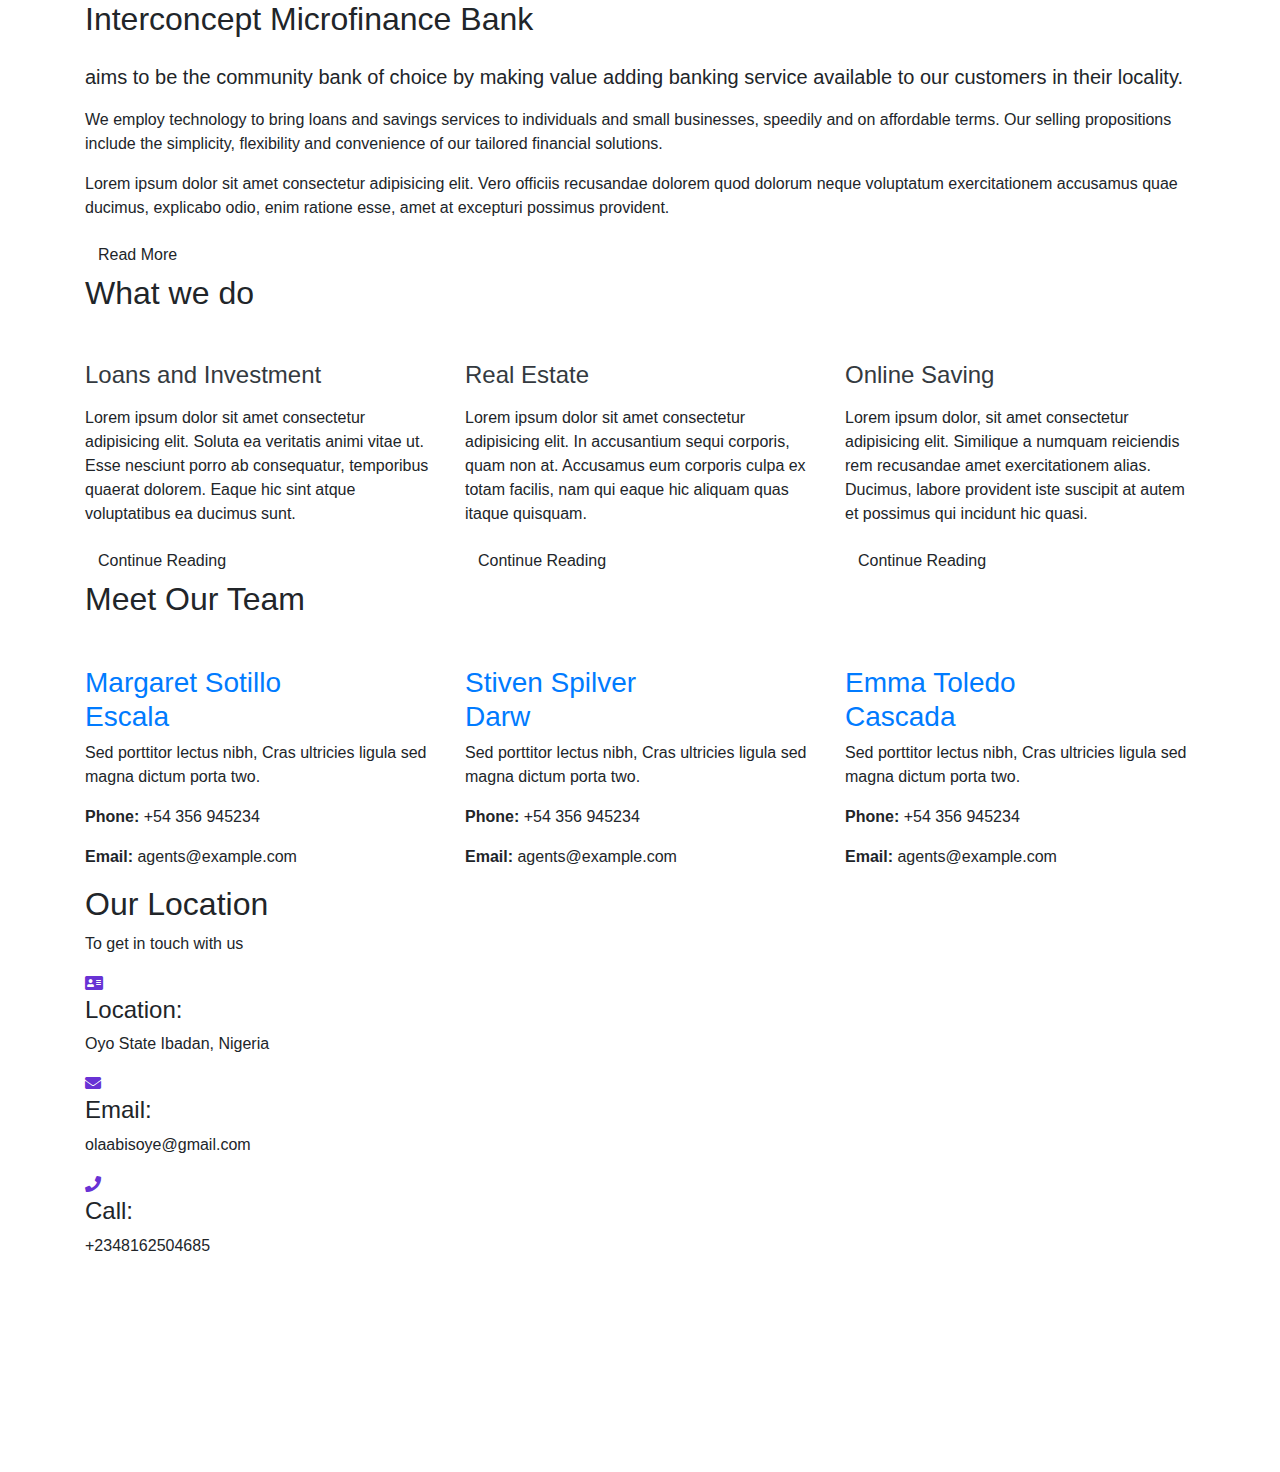
==== about.html @ a433403b "Update about.html" ====
<!DOCTYPE html>
<html lang="en">
<head>
    <meta charset="UTF-8">
    <meta http-equiv="X-UA-Compatible" content="IE=edge">
    <meta name="viewport" content="width=device-width, initial-scale=1.0">
    <link rel="stylesheet" href="https://maxcdn.bootstrapcdn.com/bootstrap/4.5.2/css/bootstrap.min.css">
    <link rel="stylesheet" href="https://cdn.jsdelivr.net/npm/bootstrap@4.6.0/dist/css/bootstrap.min.css" integrity="sha384-B0vP5xmATw1+K9KRQjQERJvTumQW0nPEzvF6L/Z6nronJ3oUOFUFpCjEUQouq2+l" crossorigin="anonymous">
    <link href="https://cdnjs.cloudflare.com/ajax/libs/font-awesome/5.13.0/css/all.min.css" rel="stylesheet">
    <link href="assets/css/style.css" rel="stylesheet">
    <title>About Us</title>
</head>
<body>
  <section id="services" class="services">
    <div class="container">
  
      <div class="section-title">
      <h2 class="mb-4">Interconcept Microfinance Bank</h2>
      <p class="lead mb-3">aims to be the community bank of choice by making value adding banking service available to our customers in their locality.</p>
      <p class="text-small mb-3">We employ technology to bring loans and savings services to individuals and small businesses, speedily and on affordable terms​. Our selling propositions include the simplicity, flexibility and convenience of our tailored financial solutions.</p>
      <p class="text-small mb-3">Lorem ipsum dolor sit amet consectetur adipisicing elit. Vero officiis recusandae dolorem quod dolorum neque voluptatum exercitationem accusamus quae ducimus, explicabo odio, enim ratione esse, amet at excepturi possimus provident.</p><a href="service.html" class="btn btn-a">Read More</a>
    </div>
    </div>
  </section>

  <section id="services" class="services">
    <div class="container">
  
      <div class="section-title ">
        <h2 class="mb-4">What we do</h2>
        <div class="row">
          <div class="col-lg-4 mb-2 mb-lg-0"><a href="#" class="d-block"><img  src="assets/img/Finance professional.png" alt="" class="img-fluid mb-2"></a>
            <h3 class="h4 mb-3"><a href="#" class="text-dark">Loans and Investment</a></h3>
            <p class="text-small mb-3">Lorem ipsum dolor sit amet consectetur adipisicing elit. Soluta ea veritatis animi vitae ut. Esse nesciunt porro ab consequatur, temporibus quaerat dolorem. Eaque hic sint atque voluptatibus ea ducimus sunt.</p><a href="service.html" class="btn btn-a">Continue Reading</a>
          </div>
          <div class="col-lg-4 mb-2 mb-lg-0"><a href="#" class="d-block"><img src="assets/img/undraw_buy_house_560d.png" alt="" class="img-fluid mb-2"></a>
            <h3 class="h4 mb-3"><a href="#" class="text-dark">Real Estate</a></h3>
            <p class="text-small mb-3">Lorem ipsum dolor sit amet consectetur adipisicing elit. In accusantium sequi corporis, quam non at. Accusamus eum corporis culpa ex totam facilis, nam qui eaque hic aliquam quas itaque quisquam.</p><a href="service.html" class="btn btn-a">Continue Reading</a>
          </div>
          <div class="col-lg-4"><a href="#" class="d-block"><img src="assets/img/undraw_Finance_re_gnv2.png" alt="" class="img-fluid mb-2"></a>
            <h3 class="h4 mb-3"><a href="#" class="text-dark">Online Saving</a></h3>
            <p class="text-small mb-3 ">Lorem ipsum dolor, sit amet consectetur adipisicing elit. Similique a numquam reiciendis rem recusandae amet exercitationem alias. Ducimus, labore provident iste suscipit at autem et possimus qui incidunt hic quasi.</p><a href="service.html" class="btn btn-a">Continue Reading</a>
          </div>
        </div>
        
      </div>
    </div>
  </section>

    <!-- =======Team Section ======= -->
    <section id="services" class="services">
      <div class="container">
    
          <div class="section-title ">
            <h2 class="mb-4">Meet Our Team</h2>
            <div class="row">
            <div class="col-md-4">
              <div class="card-box-d">
                <div class="card-img-d">
                  <img src="assets/img/agent-4.jpg" alt="" class="img-d img-fluid">
                </div>
                <div class="card-overlay card-overlay-hover">
                  <div class="card-header-d">
                    <div class="card-title-d align-self-center">
                      <h3 class="title-d">
                        <a href="#" class="link-two">Margaret Sotillo
                          <br> Escala</a>
                      </h3>
                    </div>
                  </div>
                  <div class="card-body-d">
                    <p class="content-d color-text-a">
                      Sed porttitor lectus nibh, Cras ultricies ligula sed magna dictum porta two.
                    </p>
                    <div class="info-agents color-a">
                      <p>
                        <strong>Phone: </strong> +54 356 945234
                      </p>
                      <p>
                        <strong>Email: </strong> agents@example.com
                      </p>
                    </div>
                  </div>
                  
                </div>
              </div>
            </div>
            <div class="col-md-4">
              <div class="card-box-d">
                <div class="card-img-d">
                  <img src="assets/img/agent-3.jpg" alt="" class="img-d img-fluid">
                </div>
                <div class="card-overlay card-overlay-hover">
                  <div class="card-header-d">
                    <div class="card-title-d align-self-center">
                      <h3 class="title-d">
                        <a href="#" class="link-two">Stiven Spilver
                          <br> Darw</a>
                      </h3>
                    </div>
                  </div>
                  <div class="card-body-d">
                    <p class="content-d color-text-a">
                      Sed porttitor lectus nibh, Cras ultricies ligula sed magna dictum porta two.
                    </p>
                    <div class="info-agents color-a">
                      <p>
                        <strong>Phone: </strong> +54 356 945234
                      </p>
                      <p>
                        <strong>Email: </strong> agents@example.com
                      </p>
                    </div>
                  </div>
                </div>
              </div>
            </div>
            <div class="col-md-4">
              <div class="card-box-d">
                <div class="card-img-d">
                  <img src="assets/img/agent-1.jpg" alt="" class="img-d img-fluid">
                </div>
                <div class="card-overlay card-overlay-hover">
                  <div class="card-header-d">
                    <div class="card-title-d align-self-center">
                      <h3 class="title-d">
                        <a href="#" class="link-two">Emma Toledo
                          <br> Cascada</a>
                      </h3>
                    </div>
                  </div>
                  <div class="card-body-d">
                    <p class="content-d color-text-a">
                      Sed porttitor lectus nibh, Cras ultricies ligula sed magna dictum porta two.
                    </p>
                    <div class="info-agents color-a">
                      <p>
                        <strong>Phone: </strong> +54 356 945234
                      </p>
                      <p>
                        <strong>Email: </strong> agents@example.com
                      </p>
                    </div>
                  </div>
                </div>
              </div>
            </div>
            </div>
          </div>

        </div>
      </section>
      <!-- End About Section-->

      <!-- ======= location Section ======= -->
      <section id="contact" class="contact">
        <div class="container">

            <div class="section-title">
                <h2>Our Location</h2>
                <p>To get in touch with us</p>
            </div>

            <div class="row" >

                <div class="col-lg-4 ">
                    <div class="info">
                        <div class="address">
                            <i style="color: #6832D4;" class="fa fa-address-card"></i>
                            <h4>Location:</h4>
                            <p>Oyo State Ibadan, Nigeria</p>
                        </div>

                        <div class="email">
                            <i style="color: #6832D4;" class="fa fa-envelope"></i>
                            <h4>Email:</h4>
                            <p>olaabisoye@gmail.com</p>
                        </div>

                        <div class="phone">
                            <i style="color: #6832D4;" class="fa fa-phone"></i>
                            <h4>Call:</h4>
                            <p>+2348162504685</p>
                        </div>
                       
                    </div>

                </div>

                <div class="col-lg-8">
                    <div id="map-container-google-1" class="z-depth-1-half map-container" style="height: 500px">
                        <iframe src="https://www.google.com/maps/embed?pb=!1m18!1m12!1m3!1d3988.756881530364!2d36.84266951410125!3d-1.3216552360369498!2m3!1f0!2f0!3f0!3m2!1i1024!2i768!4f13.1!3m3!1m2!1s0x182f11bddb88c3b5%3A0x30b0365e56bfd05b!2sRedeemed%20Gospel%20Church%2C%20Liberty%20Christian%20Centre!5e0!3m2!1sen!2sng!4v1626265738352!5m2!1sen!2sng" width="600" height="450" style="border:0;" allowfullscreen="" loading="lazy"></iframe>
                    </div>
                </div>

            </div>

        </div>
    </section>
    <!-- End Contact Section -->
<script src="assets/js/main.js"></script>   
</body>
</html>
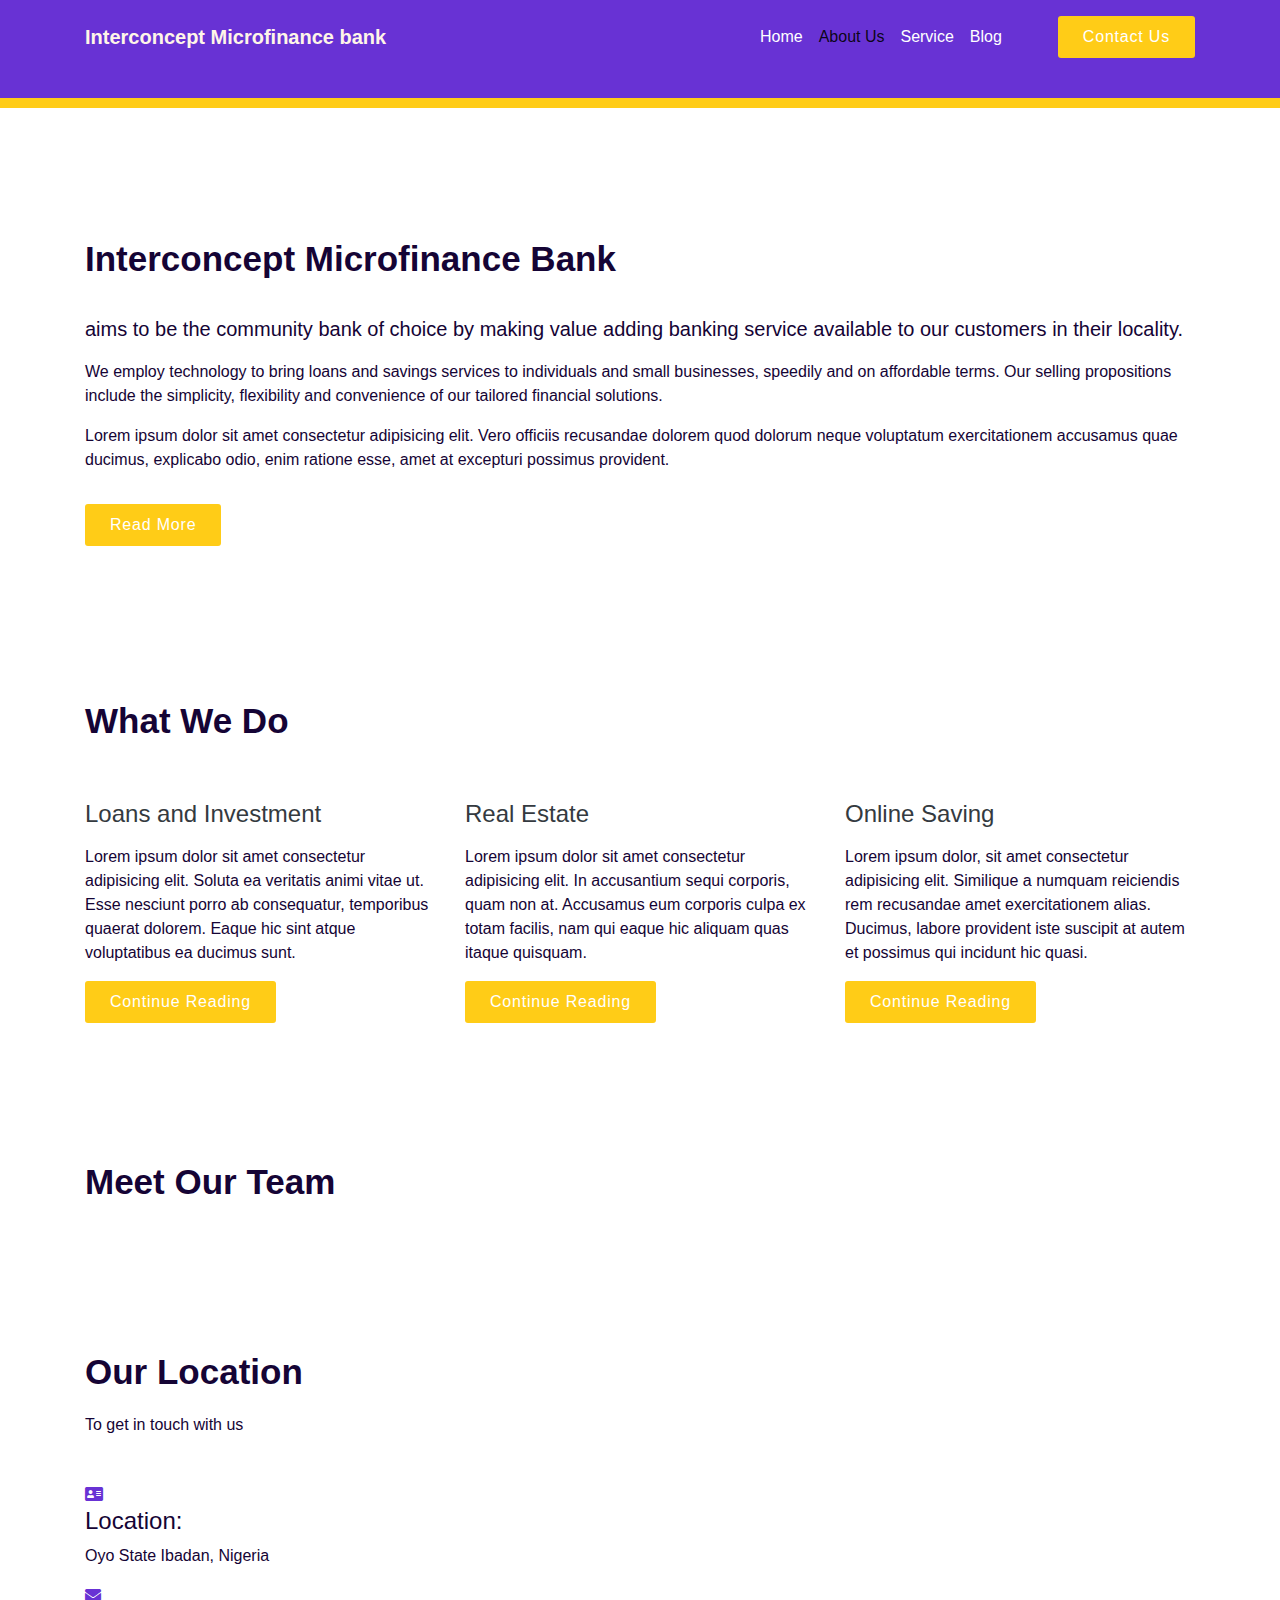
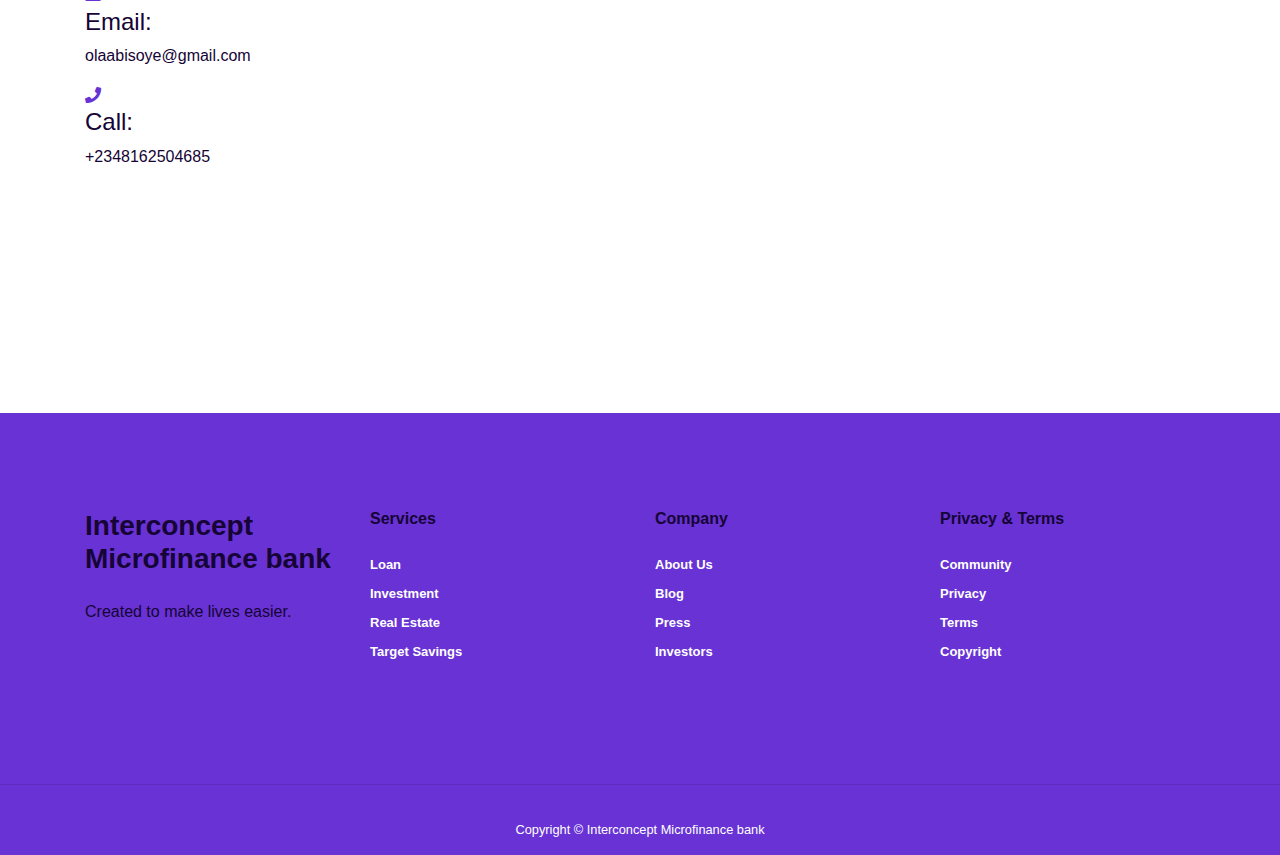
==== commit d25a6cb1: "updating of index file" ====
--- a/about.html
+++ b/about.html
@@ -11,19 +11,52 @@
     <title>About Us</title>
 </head>
 <body>
+
+  <!-- Header -->
+
+  <div class="position-relative header">
+
+    <nav class="navbar navbar-expand-lg navbar-light">
+      <div class="container mb-lg-4 py-2"> 
+        <a class="navbar-brand font-weight-bold " href="index.html">Interconcept Microfinance bank</a>
+        <button class="navbar-toggler" type="button" data-toggle="collapse" data-target="#navbarResponsive">
+          <span class="navbar-toggler-icon"></span>
+      </button>
+        <div class="collapse navbar-collapse" id="navbarResponsive">
+          <ul class="navbar-nav ml-auto">
+            <li class="nav-item "> 
+              <a class="nav-link" href="index.html">Home </a> </li>
+            <li class="nav-item active"> 
+              <a class="nav-link" href="about.html">About Us</a> </li>
+            <li class="nav-item"> 
+              <a class="nav-link" href="service.html">Service</a> </li>
+            <li class="nav-item"> 
+              <a class="nav-link" href="#">Blog</a> </li>
+          </ul>
+          <div class="ml-lg-5"><a class="btn btn-a" href="contact">Contact Us</a> </div>
+        </div>
+      </div>
+    </nav>
+  
+  </div>
+
+  
+
+
+
   <section id="services" class="services">
-    <div class="container">
+    <div  style="padding-top: 100px ;" class="container">
   
       <div class="section-title">
       <h2 class="mb-4">Interconcept Microfinance Bank</h2>
-      <p class="lead mb-3">aims to be the community bank of choice by making value adding banking service available to our customers in their locality.</p>
+      <p class="lead ">aims to be the community bank of choice by making value adding banking service available to our customers in their locality.</p>
       <p class="text-small mb-3">We employ technology to bring loans and savings services to individuals and small businesses, speedily and on affordable terms​. Our selling propositions include the simplicity, flexibility and convenience of our tailored financial solutions.</p>
-      <p class="text-small mb-3">Lorem ipsum dolor sit amet consectetur adipisicing elit. Vero officiis recusandae dolorem quod dolorum neque voluptatum exercitationem accusamus quae ducimus, explicabo odio, enim ratione esse, amet at excepturi possimus provident.</p><a href="service.html" class="btn btn-a">Read More</a>
+      <p class="text-small mb-3">Lorem ipsum dolor sit amet consectetur adipisicing elit. Vero officiis recusandae dolorem quod dolorum neque voluptatum exercitationem accusamus quae ducimus, explicabo odio, enim ratione esse, amet at excepturi possimus provident.</p><a href="service.html" class=" my-3 btn btn-a">Read More</a>
     </div>
     </div>
   </section>
 
-  <section id="services" class="services">
+  <section id="services" class="services my-5">
     <div class="container">
   
       <div class="section-title ">
@@ -198,6 +231,59 @@
         </div>
     </section>
     <!-- End Contact Section -->
+
+    <!-- footer section -->
+
+  <div class="bg-purple">
+    <div class="container py-5">
+      <div class="row pt-5 ">
+        <div class="col-6 col-md-6 col-lg-3 mb-5">
+          <h3 class="font-weight-bold mb-4">Interconcept Microfinance bank</h3>
+          <p class="semi-bold"> Created to make lives easier. </p>
+          <div class="social-icons mt-4">
+             <a href="#"><i class="lni lni-facebook-filled"></i></a> 
+             <a href="#"><i class="lni lni-twitter-filled"></i></a>
+             <a href="#"><i class="lni lni-instagram-filled"></i></a>
+            <a href="#"><i class="lni lni-github-original"></i></a>
+           </div>
+        </div>
+        <div class="  col-6 col-md-6 col-lg-3 mb-5">
+          <h6 class="mb-4 font-weight-bold">Services</h6>
+          <ul class="list-unstyled bb m-0">
+            <li><a href="">Loan</a></li>
+            <li><a href="">Investment</a></li> 
+            <li><a href="">Real Estate</a></li>
+            <li><a href="">Target Savings</a></li>
+          </ul>
+        </div>
+        <div class=" col-6 col-md-6 col-lg-3 mb-5">
+          <h6 class="mb-4 font-weight-bold">Company</h6>
+          <ul class="list-unstyled bb m-0">
+            <li><a href="">About Us</a></li>
+            <li><a href="">Blog</a></li>
+            <li><a href="">Press</a></li>
+            <li><a href="">Investors</a></li>
+          </ul>
+        </div>
+        <div class="col-6 col-md-6 col-lg-3 mb-5  ">
+          <h6 class="mb-4 font-weight-bold">Privacy & Terms</h6>
+          <ul class="list-unstyled bb m-0">
+            <li><a href="">Community</a></li>
+            <li><a href="">Privacy</a></li>
+            <li><a href="">Terms</a></li>
+            <li><a href="">Copyright</a></li>
+          </ul>
+        </div>
+      </div>
+    </div>
+    <hr style="color: #fff; height: 3px;">
+    <div class="py-3 ">
+      <div class="container">
+        <p class="m-0 text-center small medium-500 bb">Copyright &copy Interconcept Microfinance bank </a></p>
+      </div>
+    </div>
+    </div>
+
 <script src="assets/js/main.js"></script>   
 </body>
 </html>--- a/assets/css/style.css
+++ b/assets/css/style.css
@@ -0,0 +1,524 @@
+
+:root{
+
+  --Playfair: 'Playfair Display', serif;
+  --Montserrat: 'Montserrat', sans-serif;
+  --Alata: 'Alata', sans-serif;
+  --background: #E5E5E5;
+  --headline: #150435;
+  --paragraph: #150435;
+  --button: #FFCC17;
+  --buttonText: #fff;
+  --highlight: #6832D4;
+  --secondary: #FFCC17;
+  --text: #150435;
+  
+}
+
+body {
+  font-family: var(--Montserrat);
+  color: var(--background);
+}
+
+p{
+  color: var(--text);
+  
+
+}
+h1, h2, h3, h4, h5, h6 {
+  color: var(--headline);
+  font-family: var(--Alata);
+}
+
+a {
+  color: var(--button);
+  transition: all .5s ease;
+}
+
+a:hover {
+  color: var(--headline);
+  text-decoration: none;
+}
+
+.link-two {
+  color: var(--button);
+  transition: all .5s ease;
+}
+
+.link-two:hover {
+  text-decoration: underline;
+  color: var(--highlight);
+}
+
+.color-a {
+  color: var(--paragraph);
+}
+
+.color-b {
+  color: var(--highlight);
+}
+
+.color-d {
+  color: var(--secondary);
+}
+
+.color-text-a {
+  color: var(--paragraph);
+}
+
+ .btn {
+  transition: .5s ease;
+}
+
+.btn.btn-a, .btn.btn-b {
+  border-radius: 0;
+  padding: 0.5rem 1.5rem;
+  letter-spacing: .05rem;
+  border-radius: 3px;
+}
+
+.btn.btn-a {
+  background-color: var(--button);
+  color: var(--buttonText);
+}
+
+.btn.btn-a:hover {
+  background-color: var(--highlight);
+  color: var(--secondary);
+} 
+
+
+
+/*--------------------------------------------------------------
+# Card General
+--------------------------------------------------------------*/
+@media (max-width: 767px) {
+  .card-box-a,
+  .card-box-b,
+  .card-box-c,
+  .card-box-d {
+    margin-bottom: 2.5rem;
+  }
+}
+
+@media (min-width: 768px) {
+  .grid .card-box-a,
+  .grid .card-box-b,
+  .grid .card-box-c,
+  .grid .card-box-d {
+    margin-bottom: 2.5rem;
+  }
+}
+
+.card-box-a,
+.card-box-b,
+.card-box-d {
+  position: relative;
+  overflow: hidden;
+  -webkit-backface-visibility: hidden;
+  backface-visibility: hidden;
+}
+
+.card-box-a .img-a,
+.card-box-a .img-b,
+.card-box-b .img-a,
+.card-box-b .img-b {
+  transition: .8s all ease-in-out;
+}
+
+@media (min-width: 768px) {
+  .card-box-a:hover .img-a,
+  .card-box-a:hover .img-b,
+  .card-box-b:hover .img-a,
+  .card-box-b:hover .img-b {
+    transform: scale(1.2);
+  }
+}
+
+@media (min-width: 768px) {
+  .card-box-a .price-a,
+  .card-box-b .price-a {
+    font-size: .9rem;
+  }
+}
+
+@media (min-width: 992px) {
+  .card-box-a .price-a,
+  .card-box-b .price-a {
+    font-size: 1rem;
+  }
+}
+
+.card-overlay {
+  position: absolute;
+  width: 100%;
+  height: 100%;
+  top: 0;
+  left: 0;
+}
+
+.card-shadow {
+  -webkit-backface-visibility: hidden;
+  backface-visibility: hidden;
+}
+
+.card-shadow:before {
+  content: ' ';
+  position: absolute;
+  top: 0;
+  left: 0;
+  width: 100%;
+  height: 100%;
+  z-index: 1;
+  background: linear-gradient(to bottom, rgba(0, 0, 0, 0) 0%, rgba(0, 0, 0, 0.2) 27%, rgba(0, 0, 0, 0.65) 90%);
+}
+
+
+/*======================================
+//--//-->   AGENTS - CARD-D
+======================================*/
+.card-box-d .card-overlay-hover {
+  transition: all .2s ease-in-out;
+  padding: 15px 40px 15px 35px;
+}
+
+@media (min-width: 768px) {
+  .card-box-d .card-overlay-hover {
+    padding: 5px 15px 5px 10px;
+  }
+}
+
+@media (min-width: 992px) {
+  .card-box-d .card-overlay-hover {
+    padding: 5px 40px 5px 35px;
+  }
+}
+
+@media (min-width: 1200px) {
+  .card-box-d .card-overlay-hover {
+    padding: 15px 40px 5px 35px;
+  }
+}
+
+.card-box-d .title-d {
+  transition: .3s ease-in-out;
+  font-size: 2rem;
+  font-weight: 600;
+  margin: 1rem 0;
+  transform: translateY(-20px);
+  opacity: 0;
+}
+
+@media (min-width: 768px) {
+  .card-box-d .title-d {
+    font-size: 1.1rem;
+    margin: .5rem 0;
+  }
+}
+
+@media (min-width: 992px) {
+  .card-box-d .title-d {
+    font-size: 1.5rem;
+    margin: 1rem 0;
+  }
+}
+
+@media (min-width: 1200px) {
+  .card-box-d .title-d {
+    font-size: 2rem;
+    margin: 1rem 0;
+  }
+}
+
+.card-box-d .content-d {
+  opacity: 0;
+  transition: .5s ease-in-out;
+  transform: translateY(-40px);
+}
+
+@media (min-width: 768px) {
+  .card-box-d .content-d {
+    font-size: .8rem;
+    margin: .5rem 0;
+  }
+}
+
+@media (min-width: 768px) {
+  .card-box-d .card-body-d p {
+    margin-bottom: 8px;
+    font-size: .8rem;
+  }
+}
+
+@media (min-width: 992px) {
+  .card-box-d .card-body-d p {
+    margin-bottom: 12px;
+    font-size: 1rem;
+  }
+}
+
+.card-box-d .info-agents {
+  opacity: 0;
+  transition: .5s ease-in-out;
+}
+
+.card-box-d .card-footer-d {
+  transition: .5s ease-in-out;
+  transform: translateY(40px);
+  opacity: 0;
+  position: absolute;
+  width: 100%;
+  bottom: 10px;
+  left: 0;
+}
+
+.card-box-d .list-inline-item:not(:last-child) {
+  margin-right: 25px;
+}
+
+.card-box-d:hover .card-overlay-hover {
+  background-color: var(--highlight);
+  opacity: .9;
+}
+
+.card-box-d:hover .title-d,
+.card-box-d:hover .content-d,
+.card-box-d:hover .info-agents,
+.card-box-d:hover .card-footer-d {
+  opacity: 1;
+  transform: translateY(0);
+}
+
+/*------/ Agent Single /------*/
+.agent-info-box .socials-footer {
+  margin-top: 2rem;
+}
+
+.agent-info-box .socials-footer li {
+  margin-right: 1.5rem;
+} 
+
+
+
+/*--------------------------------------------------------------
+# Sections General
+--------------------------------------------------------------*/
+section {
+  padding: 30px 0;
+  overflow: hidden;
+}
+
+.section-bg {
+  background: var(--background);
+}
+
+.section-title {
+  padding-bottom: 30px;
+}
+
+.section-title h2 {
+  font-size: 35px;
+  font-weight: bold;
+  margin-bottom: 10px;
+  padding-bottom: 10px;
+  position: relative;
+  color: var(--headline);
+  text-transform: capitalize;
+}
+
+/* .section-title h2::after {
+  content: '';
+  position: absolute;
+  display: block;
+  width: 100px;
+  height: 1px;
+  margin-bottom:5px ;
+  background: var(--secondary);
+  bottom: 0;
+  left: 0;
+} */
+
+.section-title p {
+  margin-bottom: 0;
+}
+
+/*--------------------------------------------------------------
+# About
+--------------------------------------------------------------*/
+.about .content h3 {
+  font-weight: 700;
+  font-size: 26px;
+  color: var(--headline);
+}
+
+.about .content ul {
+  list-style: none;
+  padding: 0;
+}
+
+.about .content ul li {
+  padding-bottom: 10px;
+}
+
+.about .content ul i {
+  font-size: 20px;
+  padding-right: 2px;
+  color: var(--paragraph);
+}
+
+.about .content p:last-child {
+  margin-bottom: 0;
+}
+
+
+
+
+/*--------------------------------------------------------------
+# Services
+--------------------------------------------------------------*/
+.services .icon-box {
+  margin-bottom: 20px;
+}
+
+.services .icon {
+  float: left;
+  display: flex;
+  align-items: center;
+  justify-content: center;
+  width: 54px;
+  height: 54px;
+  background: var(--highlight);
+  border-radius: 50%;
+  transition: 0.5s;
+  
+}
+
+.section-title p {
+  margin-bottom: 1rem;
+}
+
+.services .icon i {
+  color: var(--buttonText);
+  font-size: 24px;
+}
+
+.services .icon-box:hover .icon {
+  background: var(--buttonText);
+  border: 1px solid var(--button);
+}
+
+.services .icon-box:hover .icon i {
+  color: var(--button);
+  
+}
+
+.services .title {
+  margin-left: 80px;
+  font-weight: 700;
+  margin-bottom: 15px;
+  font-size: 18px;
+}
+
+.services .title a {
+  color: var(--headline);
+}
+
+.services .title a:hover {
+  color: var(--highlight);
+}
+
+.services .description {
+  margin-left: 80px;
+  line-height: 24px;
+  font-size: 14px;
+}
+
+/* home section */
+
+.header{
+  background: #6832D4;
+
+}
+.header:after {
+  content: "";
+  display: block;
+  width: 100%;
+  height: 10px;
+  background-color: var(--secondary);
+
+}
+
+.navbar-light .navbar-nav .nav-link {
+	color: var(--buttonText);
+	font-weight: 500;
+}
+
+.banner {
+  color: var(--buttonText);
+}
+
+.navbar-light .navbar-brand {
+  color: #fff5e8;
+}
+
+.bg-purple{
+  background-color: var(--highlight) !important;
+}
+
+.bg-yellow{
+  background-color: var(--secondary) !important;
+}
+
+.bb{
+  color: var(--buttonText);
+}
+.bb li {
+	margin-bottom: 5px;
+}
+.bb li a {
+	font-size: 13px;
+	font-weight: 600;
+	color: var(--buttonText);
+	transition: all 0.3s ease;
+	text-decoration: none;
+}
+.bb li a:hover {
+	color: var(--secondary);
+}
+.social-icons a {
+	margin-right: 15px;
+	color:var(--button);
+}
+.social-icons a:hover {
+	color: #333;
+}
+
+.bg-light{
+		background-color: #f2faff !important;
+}
+
+.nb i {
+	font-size: 30px;
+	color: #fff;
+}
+
+.img-radius img {
+	border-top-right-radius: 50px;
+	border-bottom-left-radius: 50px;
+	width: 250px;
+	height: 200px;
+}
+.page-wrap {
+	overflow: hidden;
+}
+.owl-carousel .owl-item img {
+	display: inline-block !important;
+  color: var(--highlight)!important;
+	width: auto;
+}
+
+.row .testimonials .owl-theme .owl-carousel .owl-loaded .owl-drag{
+  color: var(--highlight)!important;
+}
+
+
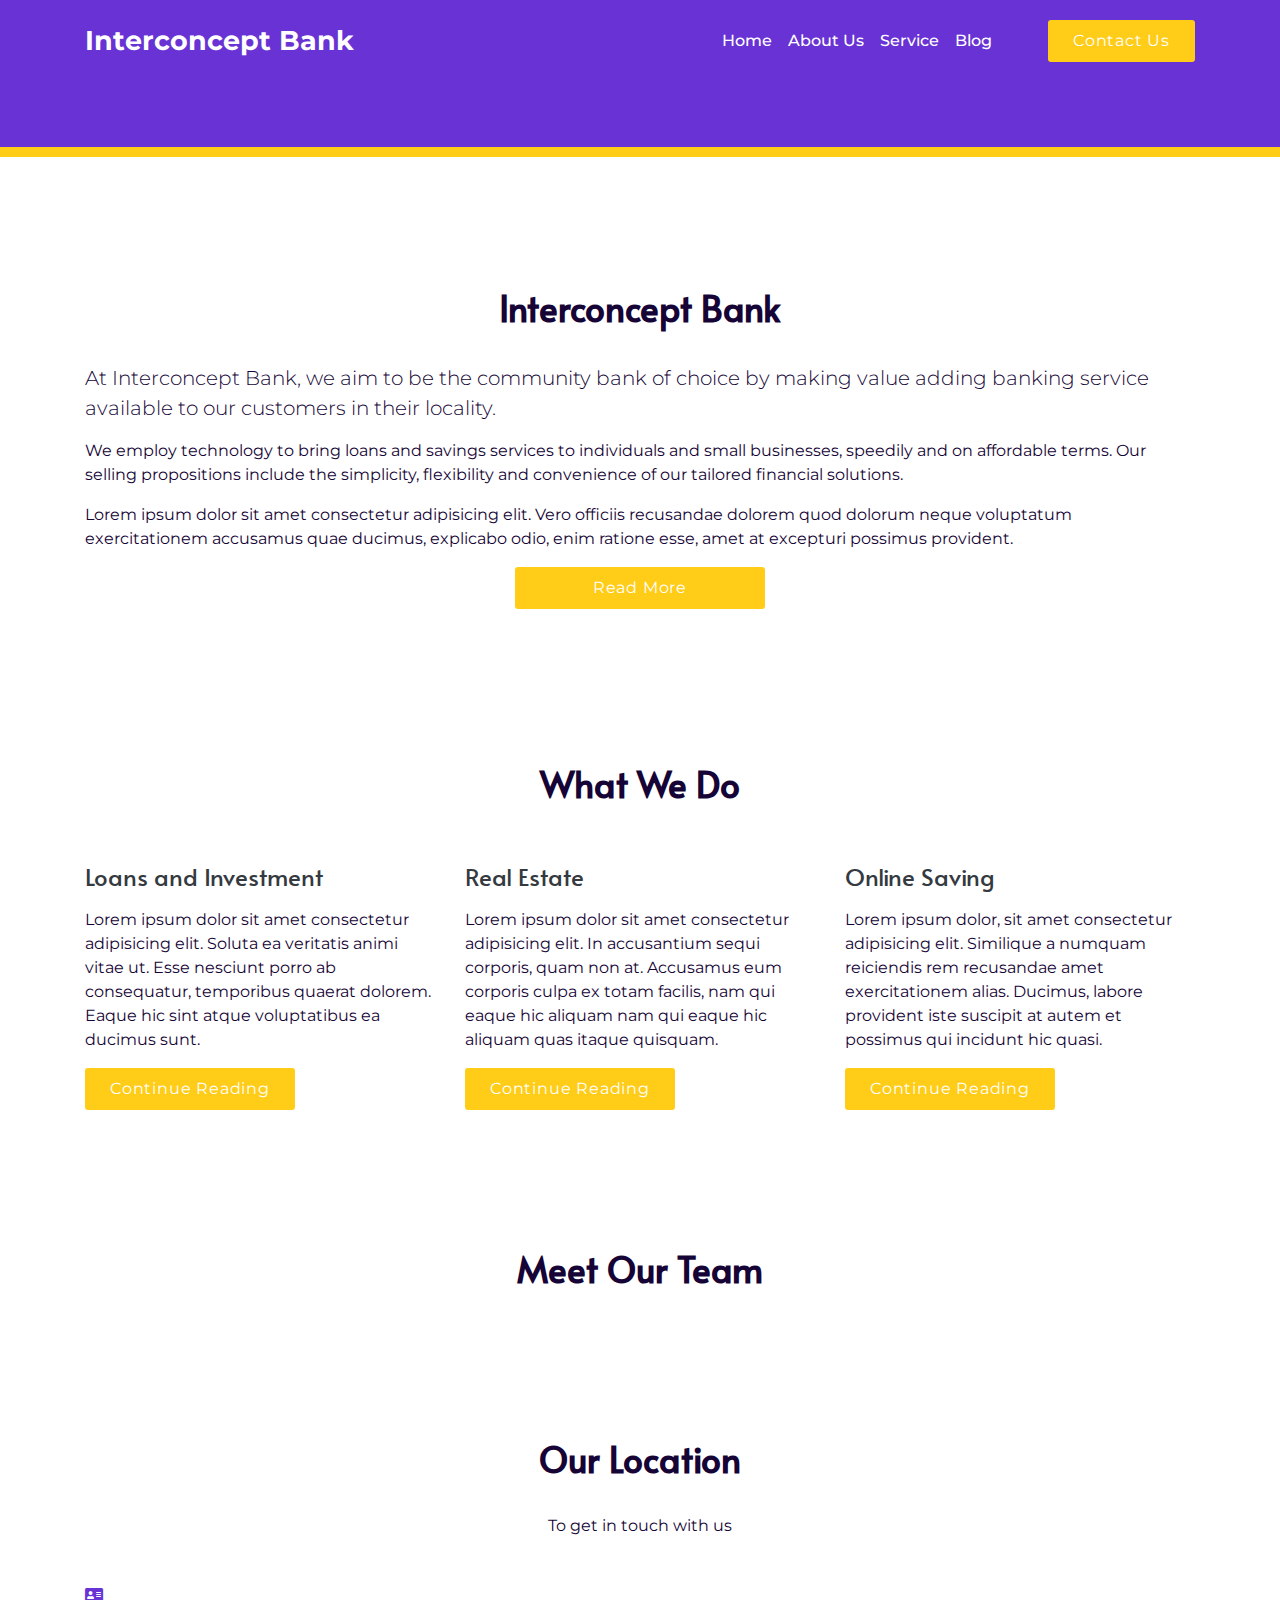
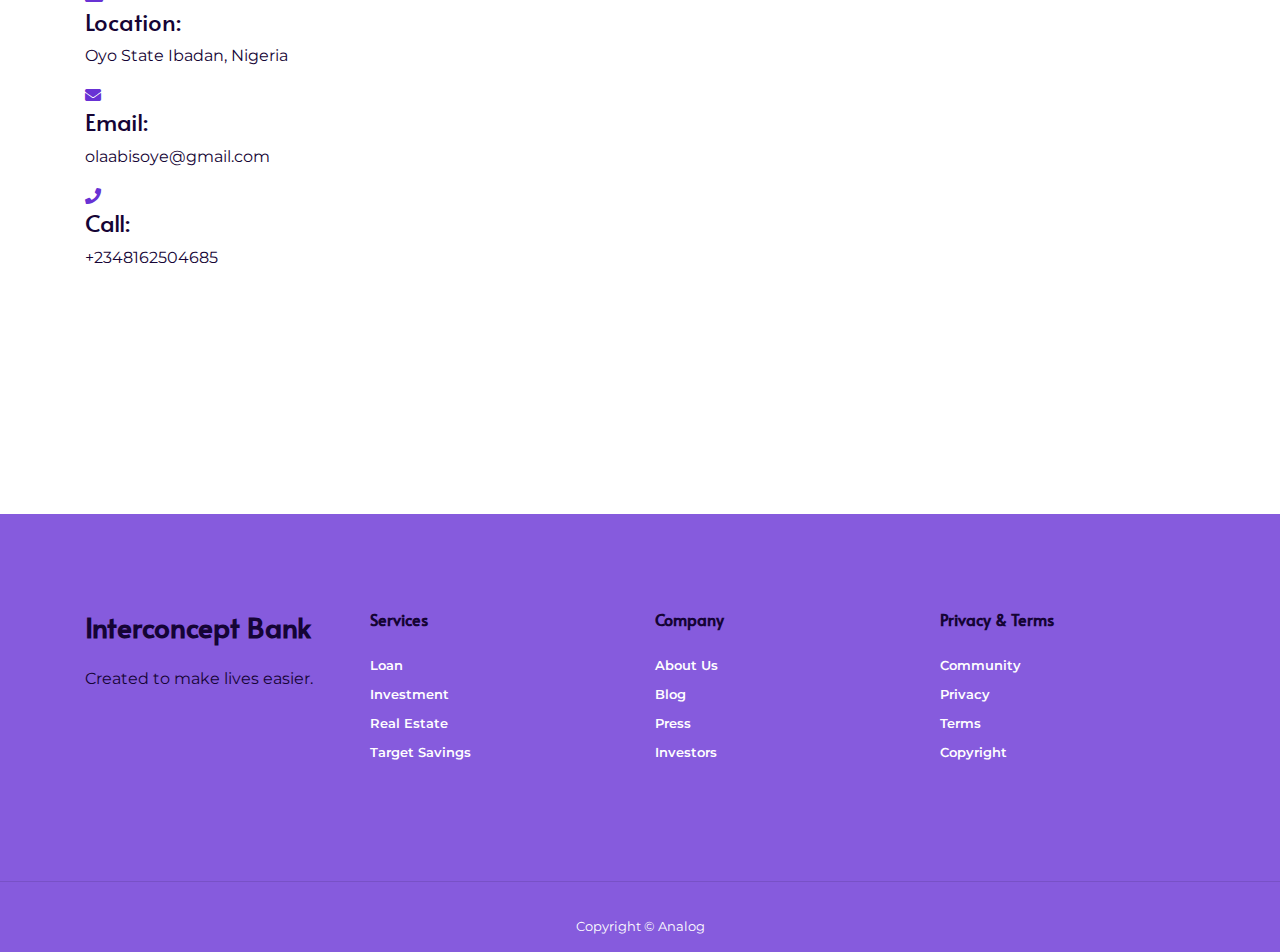
==== commit 9b1ee936: "corrections" ====
--- a/about.html
+++ b/about.html
@@ -3,12 +3,19 @@
 <head>
     <meta charset="UTF-8">
     <meta http-equiv="X-UA-Compatible" content="IE=edge">
-    <meta name="viewport" content="width=device-width, initial-scale=1.0">
-    <link rel="stylesheet" href="https://maxcdn.bootstrapcdn.com/bootstrap/4.5.2/css/bootstrap.min.css">
+
+    <link rel="stylesheet" href="https://stackpath.bootstrapcdn.com/bootstrap/4.5.2/css/bootstrap.min.css">
     <link rel="stylesheet" href="https://cdn.jsdelivr.net/npm/bootstrap@4.6.0/dist/css/bootstrap.min.css" integrity="sha384-B0vP5xmATw1+K9KRQjQERJvTumQW0nPEzvF6L/Z6nronJ3oUOFUFpCjEUQouq2+l" crossorigin="anonymous">
+    <link href="https://fonts.googleapis.com/css2?family=Montserrat:wght@300;400;500;600;700&display=swap" rel="stylesheet">
+    <link href="https://fonts.googleapis.com/css2?family=Alata&display=swap" rel="stylesheet">
+    <link rel="stylesheet" href="https://cdnjs.cloudflare.com/ajax/libs/OwlCarousel2/2.3.4/assets/owl.carousel.css">
+    <link rel="stylesheet" href="https://cdnjs.cloudflare.com/ajax/libs/OwlCarousel2/2.3.4/assets/owl.theme.default.css">
+    <link href="https://cdn.lineicons.com/2.0/LineIcons.css" rel="stylesheet">
     <link href="https://cdnjs.cloudflare.com/ajax/libs/font-awesome/5.13.0/css/all.min.css" rel="stylesheet">
+    <link href="assets/vendor/icofont/icofont.min.css" rel="stylesheet">
     <link href="assets/css/style.css" rel="stylesheet">
-    <title>About Us</title>
+
+    <title>Interconcept Bank About Us</title>
 </head>
 <body>
 
@@ -16,9 +23,9 @@
 
   <div class="position-relative header">
 
-    <nav class="navbar navbar-expand-lg navbar-light">
+    <nav class="navbar navbar-expand-lg navbar-light pb-5">
       <div class="container mb-lg-4 py-2"> 
-        <a class="navbar-brand font-weight-bold " href="index.html">Interconcept Microfinance bank</a>
+        <a class="navbar-brand font-weight-bold " href="index.html">Interconcept Bank</a>
         <button class="navbar-toggler" type="button" data-toggle="collapse" data-target="#navbarResponsive">
           <span class="navbar-toggler-icon"></span>
       </button>
@@ -33,7 +40,7 @@
             <li class="nav-item"> 
               <a class="nav-link" href="#">Blog</a> </li>
           </ul>
-          <div class="ml-lg-5"><a class="btn btn-a" href="contact">Contact Us</a> </div>
+          <div class="ml-lg-5"><a class="btn btn-a" href="contact.html">Contact Us</a> </div>
         </div>
       </div>
     </nav>
@@ -47,11 +54,13 @@
   <section id="services" class="services">
     <div  style="padding-top: 100px ;" class="container">
   
-      <div class="section-title">
-      <h2 class="mb-4">Interconcept Microfinance Bank</h2>
-      <p class="lead ">aims to be the community bank of choice by making value adding banking service available to our customers in their locality.</p>
-      <p class="text-small mb-3">We employ technology to bring loans and savings services to individuals and small businesses, speedily and on affordable terms​. Our selling propositions include the simplicity, flexibility and convenience of our tailored financial solutions.</p>
-      <p class="text-small mb-3">Lorem ipsum dolor sit amet consectetur adipisicing elit. Vero officiis recusandae dolorem quod dolorum neque voluptatum exercitationem accusamus quae ducimus, explicabo odio, enim ratione esse, amet at excepturi possimus provident.</p><a href="service.html" class=" my-3 btn btn-a">Read More</a>
+      <div class="section-title ">
+      <h2 class="mb-4 text-center">Interconcept Bank</h2>
+      <p class="lead ">At Interconcept Bank, we aim to be the community bank of choice by making value adding banking service available to our customers in their locality.</p>
+      <p class="text-small mb-3 just">We employ technology to bring loans and savings services to individuals and small businesses, speedily and on affordable terms​. Our selling propositions include the simplicity, flexibility and convenience of our tailored financial solutions.</p>
+      <p class="text-small mb-3">Lorem ipsum dolor sit amet consectetur adipisicing elit. Vero officiis recusandae dolorem quod dolorum neque voluptatum exercitationem accusamus quae ducimus, explicabo odio, enim ratione esse, amet at excepturi possimus provident.</p>
+      
+      <a href="service.html" style="width: 250px; margin: auto;" class="d-block my-3 btn btn-a">Read More</a>
     </div>
     </div>
   </section>
@@ -60,7 +69,7 @@
     <div class="container">
   
       <div class="section-title ">
-        <h2 class="mb-4">What we do</h2>
+        <h2 class="mb-4 text-center">What we do</h2>
         <div class="row">
           <div class="col-lg-4 mb-2 mb-lg-0"><a href="#" class="d-block"><img  src="assets/img/Finance professional.png" alt="" class="img-fluid mb-2"></a>
             <h3 class="h4 mb-3"><a href="#" class="text-dark">Loans and Investment</a></h3>
@@ -68,7 +77,7 @@
           </div>
           <div class="col-lg-4 mb-2 mb-lg-0"><a href="#" class="d-block"><img src="assets/img/undraw_buy_house_560d.png" alt="" class="img-fluid mb-2"></a>
             <h3 class="h4 mb-3"><a href="#" class="text-dark">Real Estate</a></h3>
-            <p class="text-small mb-3">Lorem ipsum dolor sit amet consectetur adipisicing elit. In accusantium sequi corporis, quam non at. Accusamus eum corporis culpa ex totam facilis, nam qui eaque hic aliquam quas itaque quisquam.</p><a href="service.html" class="btn btn-a">Continue Reading</a>
+            <p class="text-small mb-3">Lorem ipsum dolor sit amet consectetur adipisicing elit. In accusantium sequi corporis, quam non at. Accusamus eum corporis culpa ex totam facilis, nam qui eaque hic aliquam nam qui eaque hic aliquam quas itaque quisquam.</p><a href="service.html" class="btn btn-a">Continue Reading</a>
           </div>
           <div class="col-lg-4"><a href="#" class="d-block"><img src="assets/img/undraw_Finance_re_gnv2.png" alt="" class="img-fluid mb-2"></a>
             <h3 class="h4 mb-3"><a href="#" class="text-dark">Online Saving</a></h3>
@@ -85,7 +94,7 @@
       <div class="container">
     
           <div class="section-title ">
-            <h2 class="mb-4">Meet Our Team</h2>
+            <h2 class="mb-4 text-center">Meet Our Team</h2>
             <div class="row">
             <div class="col-md-4">
               <div class="card-box-d">
@@ -190,13 +199,13 @@
         <div class="container">
 
             <div class="section-title">
-                <h2>Our Location</h2>
-                <p>To get in touch with us</p>
+              <h2 class="mb-4 text-center">Our Location</h2>
+                <p class=" text-center">To get in touch with us</p>
             </div>
 
             <div class="row" >
 
-                <div class="col-lg-4 ">
+                <div class="col-lg-5 ">
                     <div class="info">
                         <div class="address">
                             <i style="color: #6832D4;" class="fa fa-address-card"></i>
@@ -220,7 +229,7 @@
 
                 </div>
 
-                <div class="col-lg-8">
+                <div class="col-lg-7">
                     <div id="map-container-google-1" class="z-depth-1-half map-container" style="height: 500px">
                         <iframe src="https://www.google.com/maps/embed?pb=!1m18!1m12!1m3!1d3988.756881530364!2d36.84266951410125!3d-1.3216552360369498!2m3!1f0!2f0!3f0!3m2!1i1024!2i768!4f13.1!3m3!1m2!1s0x182f11bddb88c3b5%3A0x30b0365e56bfd05b!2sRedeemed%20Gospel%20Church%2C%20Liberty%20Christian%20Centre!5e0!3m2!1sen!2sng!4v1626265738352!5m2!1sen!2sng" width="600" height="450" style="border:0;" allowfullscreen="" loading="lazy"></iframe>
                     </div>
@@ -238,7 +247,7 @@
     <div class="container py-5">
       <div class="row pt-5 ">
         <div class="col-6 col-md-6 col-lg-3 mb-5">
-          <h3 class="font-weight-bold mb-4">Interconcept Microfinance bank</h3>
+          <h3 class="font-weight-bold mb-4">Interconcept Bank</h3>
           <p class="semi-bold"> Created to make lives easier. </p>
           <div class="social-icons mt-4">
              <a href="#"><i class="lni lni-facebook-filled"></i></a> 
@@ -279,11 +288,16 @@
     <hr style="color: #fff; height: 3px;">
     <div class="py-3 ">
       <div class="container">
-        <p class="m-0 text-center small medium-500 bb">Copyright &copy Interconcept Microfinance bank </a></p>
+        <p class="m-0 text-center small medium-500 bb">Copyright &copy Analog </a></p>
       </div>
     </div>
     </div>
 
-<script src="assets/js/main.js"></script>   
+    <script src="assets/js/main.js"></script> 
+    <script src="https://use.fontawesome.com/releases/v5.0.8/js/all.js"></script>
+    <script src="https://code.jquery.com/jquery-3.5.1.slim.min.js"></script> 
+    <script src="https://cdn.jsdelivr.net/npm/popper.js@1.16.1/dist/umd/popper.min.js"></script> 
+    <script src="https://stackpath.bootstrapcdn.com/bootstrap/4.5.2/js/bootstrap.min.js"></script> 
+    <script src="https://cdnjs.cloudflare.com/ajax/libs/OwlCarousel2/2.3.4/owl.carousel.js"></script>
 </body>
 </html>--- a/assets/css/style.css
+++ b/assets/css/style.css
@@ -9,7 +9,7 @@
   --paragraph: #150435;
   --button: #FFCC17;
   --buttonText: #fff;
-  --highlight: #6832D4;
+  --highlight: #865bdd;
   --secondary: #FFCC17;
   --text: #150435;
   
@@ -84,7 +84,8 @@
 
 .btn.btn-a:hover {
   background-color: var(--highlight);
-  color: var(--secondary);
+  color: var(--button)!important;
+  
 } 
 
 
@@ -435,22 +436,36 @@
 
 /* home section */
 
-.header{
+.header {
   background: #6832D4;
 
-}
+
+}
+
 .header:after {
   content: "";
   display: block;
   width: 100%;
   height: 10px;
-  background-color: var(--secondary);
+  background-color: var(--secondary)!important;
 
 }
 
 .navbar-light .navbar-nav .nav-link {
-	color: var(--buttonText);
+	color: var(--buttonText)!important;
 	font-weight: 500;
+}
+.navbar-light .navbar-nav .nav-link:hover {
+	color: var(--button)!important;
+	font-weight: 500;
+}
+
+
+
+a.navbar-brand{
+  font-size: 1.7rem!important;
+  font-weight: 700;
+   max-width: 60%!important;
 }
 
 .banner {
@@ -458,7 +473,7 @@
 }
 
 .navbar-light .navbar-brand {
-  color: #fff5e8;
+  color: var(--buttonText)!important;
 }
 
 .bg-purple{
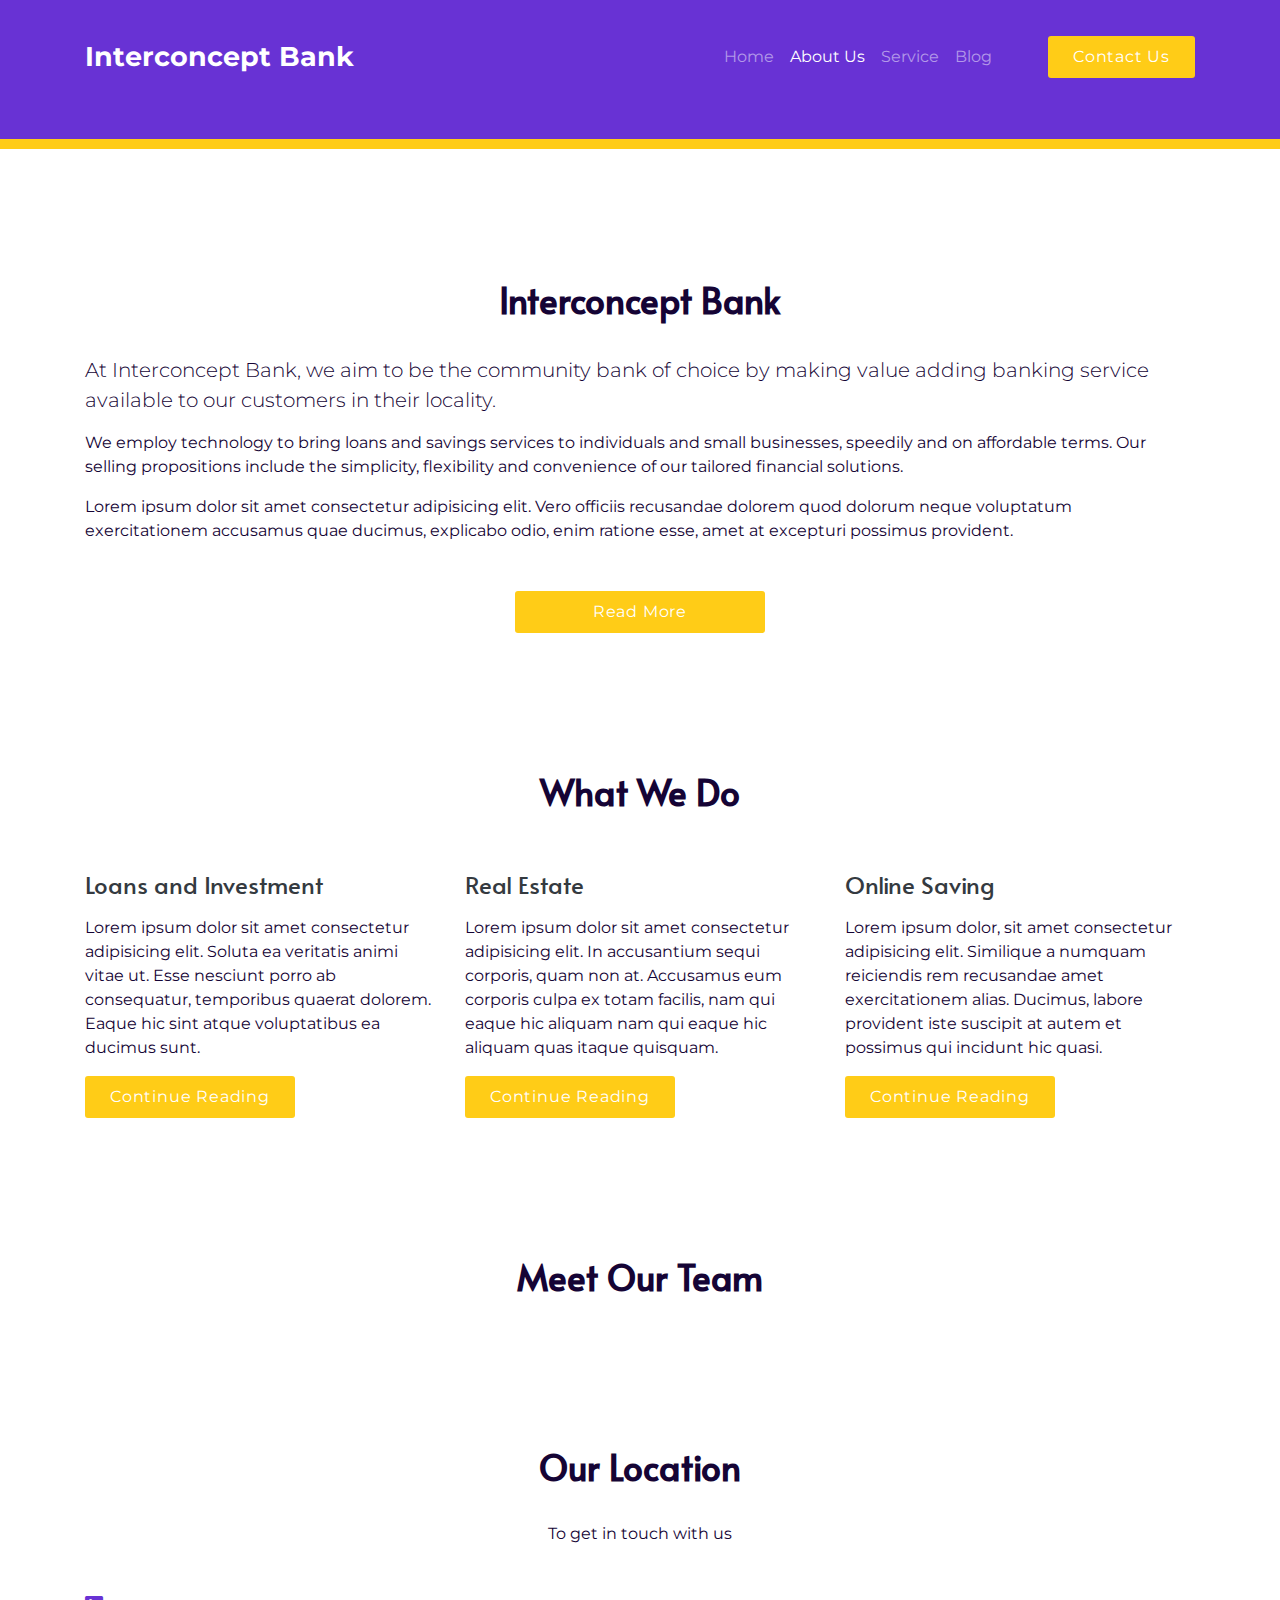
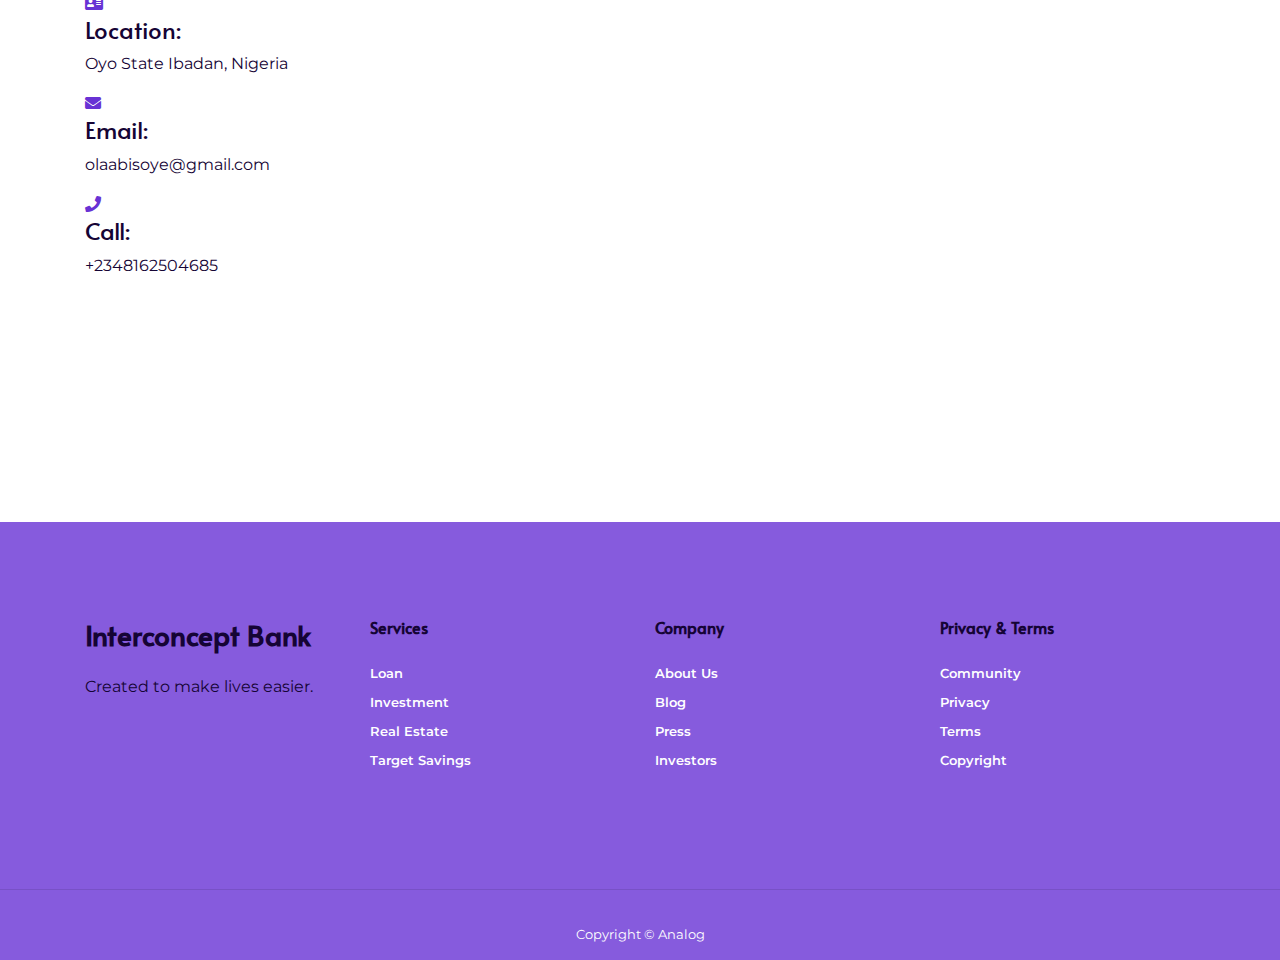
==== commit 12c53aec: "Update about.html" ====
--- a/about.html
+++ b/about.html
@@ -3,6 +3,7 @@
 <head>
     <meta charset="UTF-8">
     <meta http-equiv="X-UA-Compatible" content="IE=edge">
+    <meta name="viewport" content="width=device-width, initial-scale=1.0, maximum-scale=1.0, user-scalable=no, shrink-to-fit=no" />
 
     <link rel="stylesheet" href="https://stackpath.bootstrapcdn.com/bootstrap/4.5.2/css/bootstrap.min.css">
     <link rel="stylesheet" href="https://cdn.jsdelivr.net/npm/bootstrap@4.6.0/dist/css/bootstrap.min.css" integrity="sha384-B0vP5xmATw1+K9KRQjQERJvTumQW0nPEzvF6L/Z6nronJ3oUOFUFpCjEUQouq2+l" crossorigin="anonymous">
@@ -23,7 +24,7 @@
 
   <div class="position-relative header">
 
-    <nav class="navbar navbar-expand-lg navbar-light pb-5">
+    <nav class="navbar navbar-expand-lg navbar-dark py-4">
       <div class="container mb-lg-4 py-2"> 
         <a class="navbar-brand font-weight-bold " href="index.html">Interconcept Bank</a>
         <button class="navbar-toggler" type="button" data-toggle="collapse" data-target="#navbarResponsive">
@@ -60,7 +61,7 @@
       <p class="text-small mb-3 just">We employ technology to bring loans and savings services to individuals and small businesses, speedily and on affordable terms​. Our selling propositions include the simplicity, flexibility and convenience of our tailored financial solutions.</p>
       <p class="text-small mb-3">Lorem ipsum dolor sit amet consectetur adipisicing elit. Vero officiis recusandae dolorem quod dolorum neque voluptatum exercitationem accusamus quae ducimus, explicabo odio, enim ratione esse, amet at excepturi possimus provident.</p>
       
-      <a href="service.html" style="width: 250px; margin: auto;" class="d-block my-3 btn btn-a">Read More</a>
+      <a href="service.html" style="width: 250px; margin: auto;" class="d-block mt-5 btn btn-a">Read More</a>
     </div>
     </div>
   </section>
